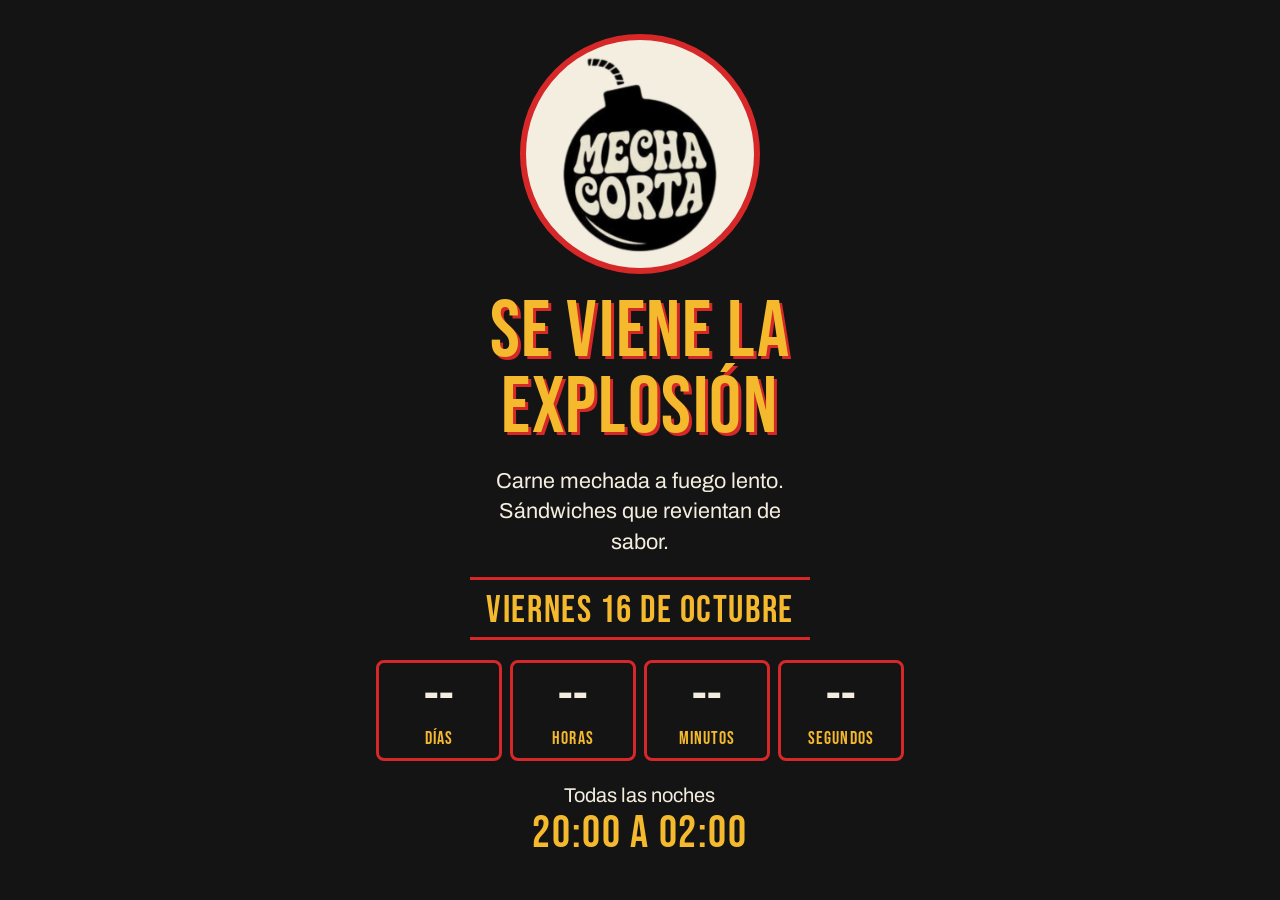
==== index.html @ 9aee7074 "Agrega página Próximamente con logo, textos y estilos (etapa 1) Página pensada para celular con el l" ====
<!DOCTYPE html>
<html lang="es-CL">
<head>
  <meta charset="UTF-8">
  <!-- Hace que el celular muestre la página a su tamaño real, sin achicarla -->
  <meta name="viewport" content="width=device-width, initial-scale=1">
  <title>Mecha Corta — Próximamente</title>
  <meta name="description" content="Carne mechada a fuego lento. Sándwiches que revientan de sabor. Lanzamiento viernes 16 de octubre.">
  <meta name="theme-color" content="#141414">

  <!-- Tipografías desde Google Fonts -->
  <link rel="preconnect" href="https://fonts.googleapis.com">
  <link rel="preconnect" href="https://fonts.gstatic.com" crossorigin>
  <link href="https://fonts.googleapis.com/css2?family=Archivo:wght@400;600&family=Bebas+Neue&display=swap" rel="stylesheet">

  <link rel="stylesheet" href="estilos.css">
</head>
<body>
  <main class="pagina">

    <!-- Logo dentro de un círculo crema, tipo sticker -->
    <div class="logo">
      <img src="imagenes/logo-mecha-corta.png" alt="Logo Mecha Corta">
    </div>

    <h1 class="titulo">Se viene la explosión</h1>

    <p class="gancho">Carne mechada a fuego lento. Sándwiches que revientan de sabor.</p>

    <p class="fecha">Viernes 16 de octubre</p>

    <!-- Cuenta regresiva: por ahora quieta, el JavaScript la moverá en el paso 2 -->
    <div class="cuenta" id="cuenta">
      <div class="cuenta__caja">
        <span class="cuenta__numero" id="dias">--</span>
        <span class="cuenta__etiqueta">Días</span>
      </div>
      <div class="cuenta__caja">
        <span class="cuenta__numero" id="horas">--</span>
        <span class="cuenta__etiqueta">Horas</span>
      </div>
      <div class="cuenta__caja">
        <span class="cuenta__numero" id="minutos">--</span>
        <span class="cuenta__etiqueta">Minutos</span>
      </div>
      <div class="cuenta__caja">
        <span class="cuenta__numero" id="segundos">--</span>
        <span class="cuenta__etiqueta">Segundos</span>
      </div>
    </div>

    <p class="horario">
      Todas las noches<br>
      <strong>20:00 a 02:00</strong>
    </p>

  </main>
</body>
</html>
---- estilos.css ----
/* ===== Colores de la marca (ajustados al logo) ===== */
:root {
  --negro: #141414;
  --crema: #F3EEDF;
  --amarillo: #F5B92E;
  --rojo: #D62828;

  --fuente-titulos: "Bebas Neue", Impact, "Arial Narrow", sans-serif;
  --fuente-texto: "Archivo", system-ui, sans-serif;
}

/* ===== Base ===== */
* {
  box-sizing: border-box;
  margin: 0;
}

body {
  background: var(--negro);
  color: var(--crema);
  font-family: var(--fuente-texto);
  line-height: 1.4;
  min-height: 100vh;
}

/* Una sola columna centrada, pensada primero para celular */
.pagina {
  max-width: 560px;
  min-height: 100vh;
  margin: 0 auto;
  padding: 32px 16px 40px;
  display: flex;
  flex-direction: column;
  align-items: center;
  justify-content: center;
  gap: 20px;
  text-align: center;
}

/* ===== Logo tipo sticker ===== */
/* El círculo crema recorta el margen blanco de la imagen.
   isolation: isolate hace que el "multiply" solo se mezcle con este círculo. */
.logo {
  position: relative;
  width: clamp(170px, 52vw, 240px);
  aspect-ratio: 1;
  border-radius: 50%;
  background: var(--crema);
  border: 6px solid var(--rojo);
  overflow: hidden;
  isolation: isolate;
}

/* La imagen se agranda al doble y se centra en la bomba.
   multiply: el blanco se vuelve crema y el negro queda negro. */
.logo img {
  position: absolute;
  width: 200%;
  left: 50%;
  top: 50%;
  transform: translate(-50%, -47.4%);
  mix-blend-mode: multiply;
}

/* ===== Textos ===== */
.titulo {
  font-family: var(--fuente-titulos);
  font-weight: 400;
  color: var(--amarillo);
  text-transform: uppercase;
  font-size: clamp(3rem, 15vw, 5rem);
  line-height: 0.95;
  letter-spacing: 0.02em;
  /* Sombra roja desplazada: efecto retro de afiche */
  text-shadow: 3px 3px 0 var(--rojo);
}

.gancho {
  font-size: clamp(1.1rem, 4.6vw, 1.35rem);
  max-width: 26ch;
}

.fecha {
  font-family: var(--fuente-titulos);
  color: var(--amarillo);
  font-size: clamp(1.8rem, 8vw, 2.4rem);
  letter-spacing: 0.04em;
  border-top: 3px solid var(--rojo);
  border-bottom: 3px solid var(--rojo);
  padding: 4px 16px 0;
}

/* ===== Cuenta regresiva: 4 cajitas en una fila ===== */
.cuenta {
  display: grid;
  grid-template-columns: repeat(4, 1fr);
  gap: 8px;
  width: 100%;
}

.cuenta__caja {
  border: 3px solid var(--rojo);
  border-radius: 8px;
  padding: 8px 2px 6px;
  display: flex;
  flex-direction: column;
  align-items: center;
}

.cuenta__numero {
  font-family: var(--fuente-titulos);
  color: var(--crema);
  font-size: clamp(2.2rem, 11vw, 3.4rem);
  line-height: 1;
  /* Todos los números del mismo ancho, para que no "salten" al cambiar */
  font-variant-numeric: tabular-nums;
}

.cuenta__etiqueta {
  font-family: var(--fuente-titulos);
  color: var(--amarillo);
  font-size: clamp(0.95rem, 4vw, 1.15rem);
  letter-spacing: 0.06em;
  text-transform: uppercase;
}

/* ===== Horario ===== */
.horario {
  font-size: clamp(1.05rem, 4.4vw, 1.25rem);
}

.horario strong {
  display: block;
  font-family: var(--fuente-titulos);
  font-weight: 400;
  color: var(--amarillo);
  font-size: clamp(2rem, 9vw, 2.8rem);
  letter-spacing: 0.04em;
  line-height: 1.1;
}
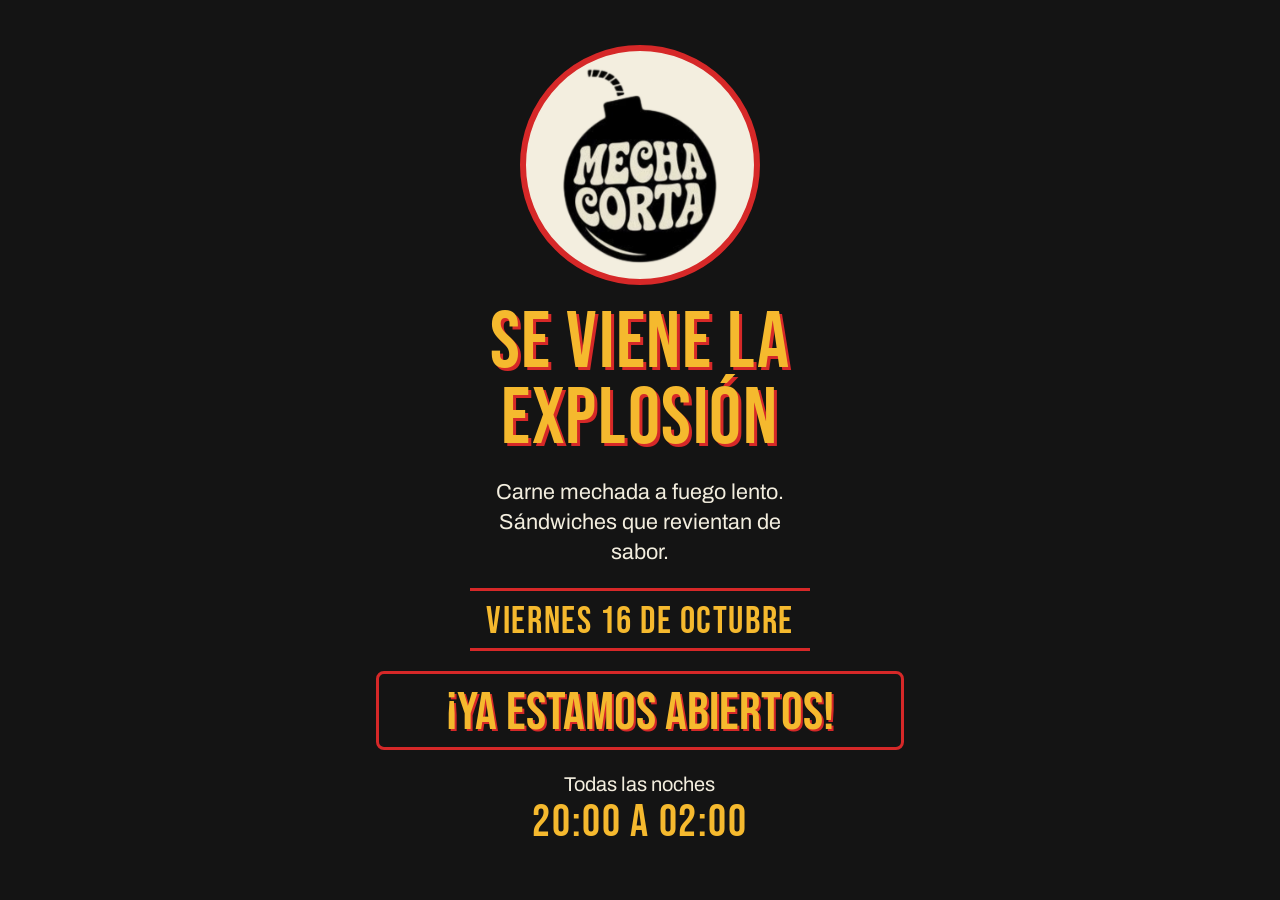
==== commit 6f427fb6: "Agrega cuenta regresiva en movimiento (etapa 2) La cuenta baja cada segundo hasta el viernes 16 de o" ====
--- a/index.html
+++ b/index.html
@@ -14,6 +14,9 @@
   <link href="https://fonts.googleapis.com/css2?family=Archivo:wght@400;600&family=Bebas+Neue&display=swap" rel="stylesheet">
 
   <link rel="stylesheet" href="estilos.css">
+
+  <!-- defer: el script espera a que la página esté cargada antes de correr -->
+  <script src="cuenta-regresiva.js" defer></script>
 </head>
 <body>
   <main class="pagina">
--- a/estilos.css
+++ b/estilos.css
@@ -124,6 +124,20 @@
   text-transform: uppercase;
 }
 
+/* Mensaje cuando la cuenta llega a cero */
+.cuenta--fin {
+  display: block;
+  border: 3px solid var(--rojo);
+  border-radius: 8px;
+  padding: 12px 8px 6px;
+  font-family: var(--fuente-titulos);
+  color: var(--amarillo);
+  font-size: clamp(2.2rem, 11vw, 3.4rem);
+  line-height: 1;
+  text-transform: uppercase;
+  text-shadow: 2px 2px 0 var(--rojo);
+}
+
 /* ===== Horario ===== */
 .horario {
   font-size: clamp(1.05rem, 4.4vw, 1.25rem);
